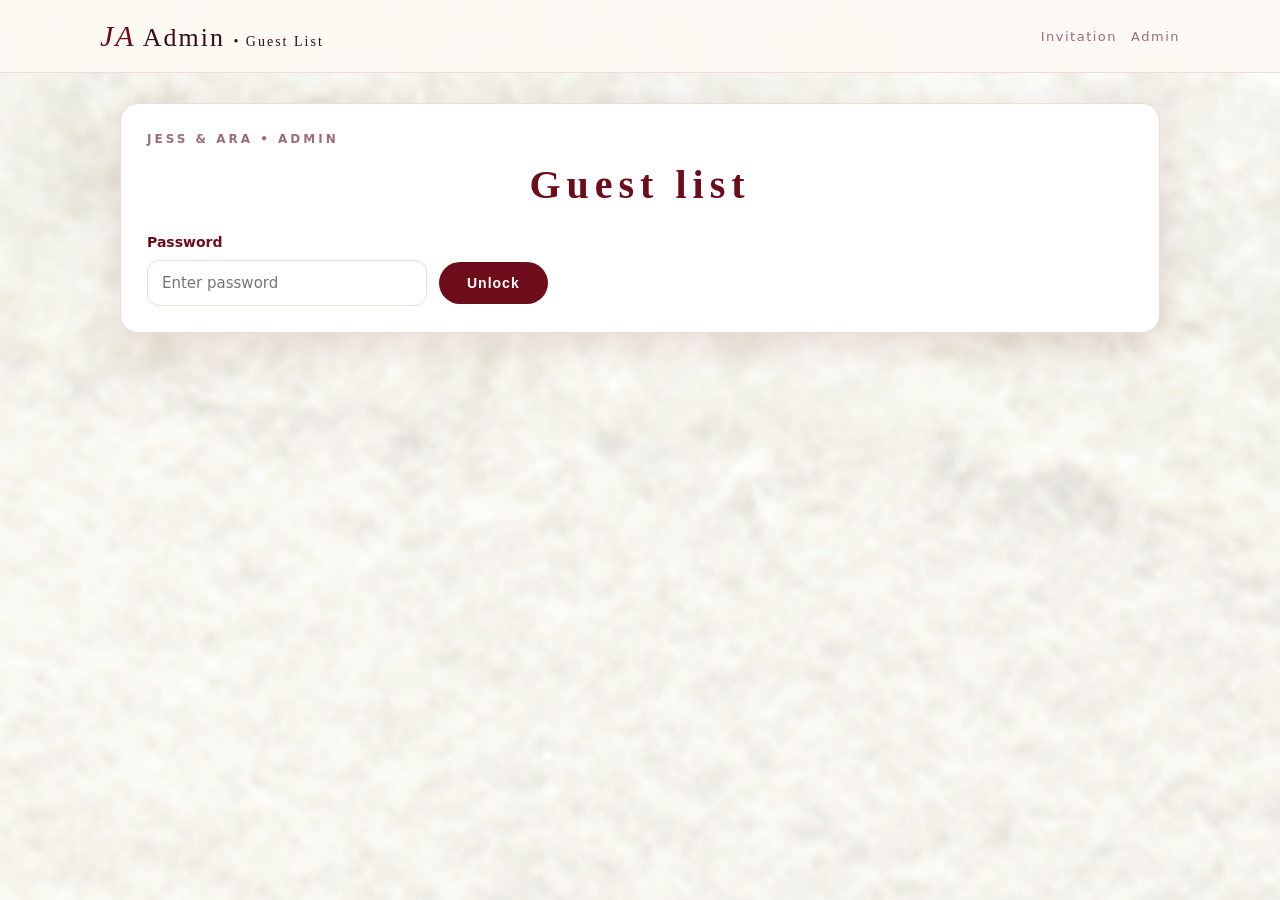
==== admin.html @ 8ee33fe4 "RSVP v2: gate + form, Canva handoff, decline gift panel, admin" ====
<!doctype html>
<html lang="en">
<head>
<meta charset="utf-8" />
<meta name="viewport" content="width=device-width, initial-scale=1" />
<title>Admin — Guest List | Jess & Ara 12.19.2026</title>
<link rel="icon" href="data:," />
<link rel="stylesheet" href="styles.css" />
</head>
<body>
<header class="nav"><div class="nav-inner">
  <div class="brand"><em>JA</em> Admin <span style="font-size:14px">• Guest List</span></div>
  <nav><a href="index.html">Invitation</a><a href="admin.html">Admin</a></nav>
</div></header>
<div class="wrap">
<section class="block">
  <div class="card" id="loginCard">
    <div class="kicker">Jess & Ara • Admin</div>
    <h2 class="rs" style="font-size:40px">Guest list</h2>
    <!-- <p class="muted">Demo password: <b>admin123</b></p> -->
    <label>Password</label>
    <div class="row"><input id="pw" type="password" placeholder="Enter password" style="max-width:280px"/><button class="btn" id="loginBtn">Unlock</button></div>
    <div id="loginMsg"></div>
  </div>

  <div id="dash" style="display:none">
    <div class="stats" id="stats"></div>
    <div class="card" style="margin-top:16px">
      <div class="toolbar">
        <input id="q" placeholder="Search name / code / table..." />
        <select id="f"><option value="">All status</option><option value="attending">Attending</option><option value="declined">Declined</option><option value="pending">Pending</option></select>
        <button class="btn small" id="addBtn">+ Add Guest</button>
      </div>
      <div style="overflow:auto"><table>
        <thead><tr><th>Code</th><th>Name</th><th>Pax</th><th>Seats</th><th>Status</th><th>Companions</th><th>Table</th><th>Action</th></tr></thead>
        <tbody id="rows"></tbody>
      </table></div>
      <p class="muted" style="font-size:13px">Guests unlock with their invitation <b>code</b> (case doesn't matter). Every row needs a unique code — names may repeat, codes may not.</p>
    </div>
  </div>

  <!-- Add / Edit guest modal -->
  <div id="modal" style="display:none;position:fixed;inset:0;background:rgba(58,13,20,.55);z-index:50;align-items:center;justify-content:center;padding:16px">
    <div class="card" style="width:min(480px,94vw);max-height:90vh;overflow:auto">
      <div class="kicker" id="mTitle">Add guest</div>
      <label>Invitation Code (unique — guest types this)</label>
      <div class="row">
        <input id="mCode" placeholder="e.g. CF4K7P" autocapitalize="characters" spellcheck="false" style="text-transform:uppercase;flex:1" />
        <button class="btn small ghost" id="mGenCode" type="button" title="Generate from initials + pax">Generate</button>
      </div>
      <label>Guest / Family Name</label>
      <input id="mName" placeholder="Reyes Family" />
      <div class="row">
        <div style="flex:1;min-width:100px"><label>Max seats (pax)</label><input id="mPax" type="number" min="1" max="20" value="2" /></div>
        <div style="flex:1;min-width:100px"><label>Side</label><select id="mSide"><option>Bride</option><option>Groom</option><option>Both</option></select></div>
        <div style="flex:1;min-width:100px"><label>Table</label><input id="mTable" placeholder="T-09" /></div>
      </div>
      <div class="row">
        <div style="flex:1;min-width:100px"><label>Status</label><select id="mStatus"><option value="pending">Pending</option><option value="attending">Attending</option><option value="declined">Declined</option></select></div>
        <div style="flex:2;min-width:160px"><label>Companions (separate with ; — 1 or more)</label><input id="mCompanions" placeholder="Juan; Maria" /></div>
      </div>
      <div class="row">
        <div style="flex:1;min-width:140px"><label>Contact</label><input id="mContact" placeholder="0917-xxx-xxxx" /></div>
        <div style="flex:2;min-width:160px"><label>Message</label><input id="mMessage" placeholder="Message to couple" /></div>
      </div>
      <div id="mMsg"></div>
      <div class="row" style="margin-top:14px">
        <button class="btn" id="mSave">Save Guest</button>
        <button class="btn ghost" id="mCancel">Cancel</button>
      </div>
    </div>
  </div>
</section>
</div>
<script src="data.js?v=20261003h"></script>
<script src="admin.js?v=20261003h"></script>
</body>
</html>
---- styles.css ----
:root{
  --bg:#fdf9f4; --card:#ffffff; --ink:#3a0d14; --muted:#9a7b7e;
  --wine:#6d0d1b; --wine-deep:#4a0812; --blush:#e8b4b8; --mauve:#9d6b7a; --beige:#e8d9bd;
  --gold:#b98a3e; --gold-2:#d9b77c; --line:#ecdcd2;
  --danger:#a33327; --ok:#3f7d4e;
  --radius:18px; --shadow:0 12px 40px rgba(109,13,27,.12);
}
*{box-sizing:border-box}
html{scroll-behavior:smooth}
body{margin:0;font-family:"Jost","Inter",system-ui,-apple-system,Segoe UI,Roboto,Arial,sans-serif;background-color:var(--bg);background-image:url("assets/Background.png");background-size:cover;background-position:center top;background-attachment:fixed;color:var(--ink);line-height:1.6}
.script{font-family:"Pinyon Script","Great Vibes",cursive;font-weight:400}
.serif{font-family:"Cormorant Garamond",Georgia,serif}
.wrap{max-width:1080px;margin:0 auto;padding:0 20px}

/* welcome envelope splash — Background.png shows through a soft cream tint */
#welcome{position:fixed;inset:0;z-index:100;background:linear-gradient(rgba(246,239,232,.9),rgba(246,239,232,.9)),url("assets/Background.png");background-size:cover;background-position:center top;display:flex;align-items:center;justify-content:center;flex-direction:column;transition:opacity .6s,visibility .6s}
#welcome.hidden{opacity:0;visibility:hidden;pointer-events:none}
#welcome img{max-width:min(920px,94vw);max-height:72vh;object-fit:contain;box-shadow:0 30px 80px rgba(74,8,18,.35);border-radius:6px}
#welcome .open-btn{margin-top:22px}
#welcome p{letter-spacing:3px;font-size:12px;color:var(--wine);font-weight:600}

/* nav */
header.nav{position:sticky;top:0;z-index:20;background:rgba(253,249,244,.94);backdrop-filter:blur(10px);border-bottom:1px solid var(--line)}
.nav-inner{display:flex;align-items:center;justify-content:space-between;padding:12px 20px;max-width:1120px;margin:0 auto}
.brand{font-family:"Cormorant Garamond",serif;font-size:26px;letter-spacing:2px;color:var(--ink)}
.brand em{font-family:"Pinyon Script",cursive;font-size:30px;color:var(--wine)}
nav a{margin-left:14px;text-decoration:none;color:var(--mauve);font-weight:500;font-size:13px;letter-spacing:1.5px}
nav a:hover,nav a.active{color:var(--wine)}
nav a.btn{color:#fff}
.btn{display:inline-block;background:var(--wine);color:#fff;border:0;border-radius:999px;padding:13px 28px;font-weight:600;letter-spacing:1px;cursor:pointer;text-decoration:none;transition:.2s;font-size:14px}
.btn:hover{background:var(--wine-deep);transform:translateY(-1px)}
.btn.ghost{background:transparent;color:var(--wine);border:1px solid var(--wine)}
.btn.small{padding:8px 14px;font-size:13px}

.hero{padding:56px 0 20px;text-align:center}
.eyebrow{letter-spacing:4px;text-transform:uppercase;font-size:11px;color:var(--mauve);font-weight:500}
.couple{font-family:"Cormorant Garamond",serif;font-size:clamp(38px,6vw,64px);letter-spacing:4px;margin:.2em 0 0;color:var(--wine)}
.couple .and{font-family:"Pinyon Script",cursive;font-size:clamp(34px,5vw,54px);display:block;color:var(--ink);letter-spacing:0}
.date-script{font-family:"Pinyon Script",cursive;font-size:clamp(28px,4vw,40px);color:var(--wine)}
.date-pill{display:inline-block;margin-top:10px;background:#fff;border:1px solid var(--line);border-radius:999px;padding:10px 22px;box-shadow:var(--shadow);font-weight:500;letter-spacing:2px;font-size:13px}
.countdown{display:flex;align-items:flex-start;justify-content:center;gap:2px;margin:26px auto;max-width:620px;flex-wrap:nowrap}
.cd{flex:1 1 0;min-width:0}
.cd b{display:block;font-family:"Cormorant Garamond",serif;font-size:clamp(32px,10vw,56px);color:var(--wine);line-height:1}
.cd span{font-size:clamp(9px,2.6vw,11px);color:var(--wine);letter-spacing:2px;text-transform:uppercase}
.sep{flex:0 0 auto;font-family:"Cormorant Garamond",serif;color:var(--wine);font-size:clamp(24px,7vw,40px);line-height:1;padding-top:4px}
/* music player below the timer */
.music-player{display:flex;align-items:center;justify-content:center;gap:10px;margin:6px 0 4px}
.music-btn{width:52px;height:52px;border-radius:50%;border:1px solid var(--wine);background:#fff;color:var(--wine);font-size:18px;cursor:pointer;display:inline-flex;align-items:center;justify-content:center;box-shadow:var(--shadow);transition:.2s;flex:0 0 auto}
.music-btn:hover{background:var(--wine);color:#fff}
.music-label{font-size:12px;letter-spacing:2px;text-transform:uppercase;color:var(--mauve)}

section.block{padding:30px 0}
.sec-title{text-align:center;margin-bottom:6px}
.sec-title .script{font-size:clamp(44px,7vw,76px);color:var(--wine);line-height:1}
.sec-title .serif{font-size:clamp(30px,5vw,52px);letter-spacing:8px;color:var(--wine)}
.sheet{background:#fff;border:1px solid var(--line);border-radius:8px;box-shadow:var(--shadow);overflow:hidden}
.sheet img{display:block;width:100%;height:auto}
.caption{text-align:center;color:var(--muted);font-size:13px;padding:12px 16px;letter-spacing:.5px}
.wine-band{background:linear-gradient(180deg,var(--wine),var(--wine-deep));color:#f7e8e4;border-radius:8px;padding:8px;box-shadow:var(--shadow)}
.wine-band img{border-radius:4px}
/* centered, resized frames for entourage + gift guide */
.wine-band.framed{max-width:820px;margin:0 auto;padding:12px}
.wine-band.framed img{display:block;width:100%;max-width:796px;height:auto;margin:0 auto}

.card{background:var(--card);border:1px solid var(--line);border-radius:var(--radius);box-shadow:var(--shadow);padding:26px}
.kicker{font-size:12px;font-weight:600;letter-spacing:3px;text-transform:uppercase;color:var(--mauve)}
h2.rs{font-family:"Cormorant Garamond",serif;font-size:clamp(38px,6vw,64px);letter-spacing:6px;margin:.1em 0;color:var(--wine);text-align:center}
.muted{color:var(--muted)}
.row{display:flex;gap:12px;flex-wrap:wrap;align-items:center}
label{font-weight:600;font-size:14px;display:block;margin:14px 0 6px;color:var(--wine)}
input,select,textarea{width:100%;padding:13px 14px;border-radius:12px;border:1px solid var(--line);background:#fff;font-size:15px;font-family:inherit}
input:focus,select:focus,textarea:focus{outline:2px solid var(--blush);border-color:var(--wine)}
.code-input{font-size:20px !important;letter-spacing:2px;text-transform:uppercase;font-weight:700;text-align:center}
.demo-codes{display:flex;flex-wrap:wrap;gap:8px;margin-top:10px}
.demo-codes button{border:1px dashed var(--wine);background:#fff;color:var(--wine);border-radius:999px;padding:6px 12px;cursor:pointer;font-weight:600}
.notice{border-radius:12px;padding:12px 14px;background:#fdf3e7;border:1px solid var(--beige);margin-top:12px;font-size:14px}
.error{background:#fdecea;border:1px solid #eab3af;color:#7d2a24;border-radius:12px;padding:12px 14px;margin-top:12px;font-size:14px}
.success{background:#e9f5ec;border:1px solid #b8d8bf;border-radius:12px;padding:14px;margin-top:12px}
.pill{font-size:12px;font-weight:700;letter-spacing:.5px;padding:6px 12px;border-radius:999px;background:#f6efe4;border:1px solid var(--line)}
.pill.ok{background:#e7f3e9;border-color:#bcd8c1;color:var(--ok)}
.pill.no{background:#fbe7e5;border-color:#eab3af;color:var(--danger)}
.pill.wait{background:#fff7e6;border-color:#ecd9a8;color:#8a6d1c}
table{width:100%;border-collapse:collapse;font-size:14px}
th,td{text-align:left;padding:10px 8px;border-bottom:1px solid var(--line)}
th{font-size:12px;letter-spacing:1px;text-transform:uppercase;color:var(--muted)}
.stats{display:grid;grid-template-columns:repeat(5,1fr);gap:12px}
@media(max-width:800px){.stats{grid-template-columns:repeat(2,1fr)}nav a:not(.btn){display:none}body{background-attachment:scroll}}
.stat{background:#fff;border:1px solid var(--line);border-radius:14px;padding:14px;text-align:center}
.stat b{display:block;font-size:28px;font-family:"Cormorant Garamond",serif;color:var(--wine)}
footer{padding:40px 0 60px;text-align:center;color:var(--muted);font-size:13px}
.toolbar{display:flex;gap:10px;flex-wrap:wrap;margin:14px 0}
.toolbar input,.toolbar select{width:auto;flex:1;min-width:160px}
.palette{display:flex;gap:10px;justify-content:center;margin:8px 0}
.dot{width:34px;height:34px;border-radius:50%;border:2px solid #fff;box-shadow:0 2px 8px rgba(0,0,0,.2)}
/* invitation gate — only thing visible before name match */
.gate-card{max-width:620px;margin:34px auto;padding:30px 26px}
.gate-title{text-align:center;font-size:clamp(42px,7vw,64px);color:var(--wine);line-height:1.1}
.gate-row input{flex:3;min-width:200px;font-size:17px}
.gate-row .btn{flex:1;white-space:nowrap}
.suggest-btn{display:block;width:100%;text-align:left;margin-top:8px;border:1px solid var(--line);background:#fff;border-radius:12px;padding:13px 14px;cursor:pointer;font-weight:600;font-size:16px;color:var(--wine);font-family:inherit}
.suggest-btn:hover{border-color:var(--wine);background:#fdf6ee}
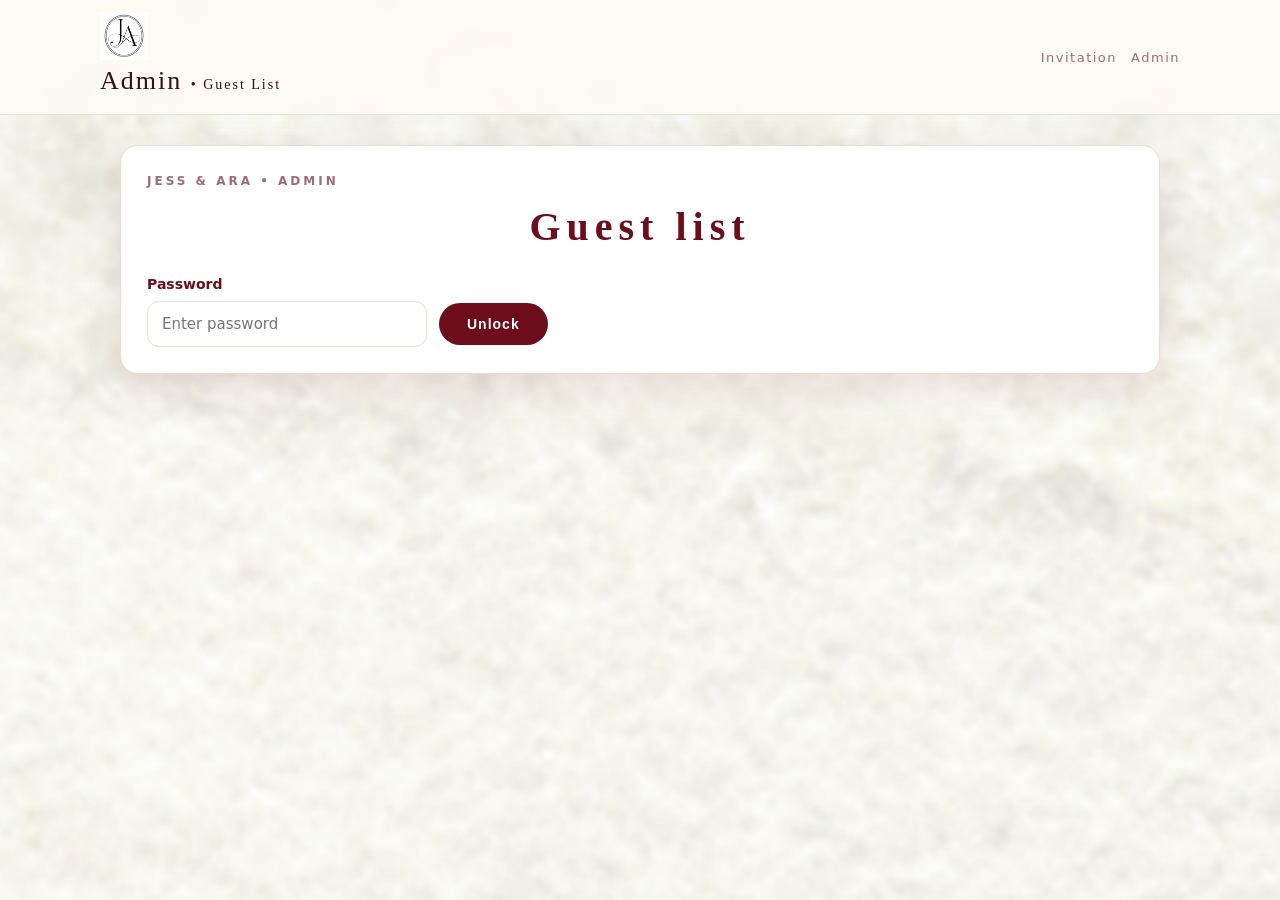
==== commit 050b318b: "RSVP: new gift captions, no envelope, venue photo, LOGO, one-time codes, new RSVP photo" ====
--- a/admin.html
+++ b/admin.html
@@ -9,7 +9,7 @@
 </head>
 <body>
 <header class="nav"><div class="nav-inner">
-  <div class="brand"><em>JA</em> Admin <span style="font-size:14px">• Guest List</span></div>
+  <div class="brand"><img src="assets/LOGO.png" alt="Jess & Ara logo" class="brand-logo" /> Admin <span style="font-size:14px">• Guest List</span></div>
   <nav><a href="index.html">Invitation</a><a href="admin.html">Admin</a></nav>
 </div></header>
 <div class="wrap">
--- a/styles.css
+++ b/styles.css
@@ -24,6 +24,9 @@
 .nav-inner{display:flex;align-items:center;justify-content:space-between;padding:12px 20px;max-width:1120px;margin:0 auto}
 .brand{font-family:"Cormorant Garamond",serif;font-size:26px;letter-spacing:2px;color:var(--ink)}
 .brand em{font-family:"Pinyon Script",cursive;font-size:30px;color:var(--wine)}
+.brand-logo{height:48px;width:auto;display:block;object-fit:contain}
+.gift-caption{font-size:14px;line-height:1.7}
+.gift-caption strong{color:var(--wine);font-weight:700}
 nav a{margin-left:14px;text-decoration:none;color:var(--mauve);font-weight:500;font-size:13px;letter-spacing:1.5px}
 nav a:hover,nav a.active{color:var(--wine)}
 nav a.btn{color:#fff}
